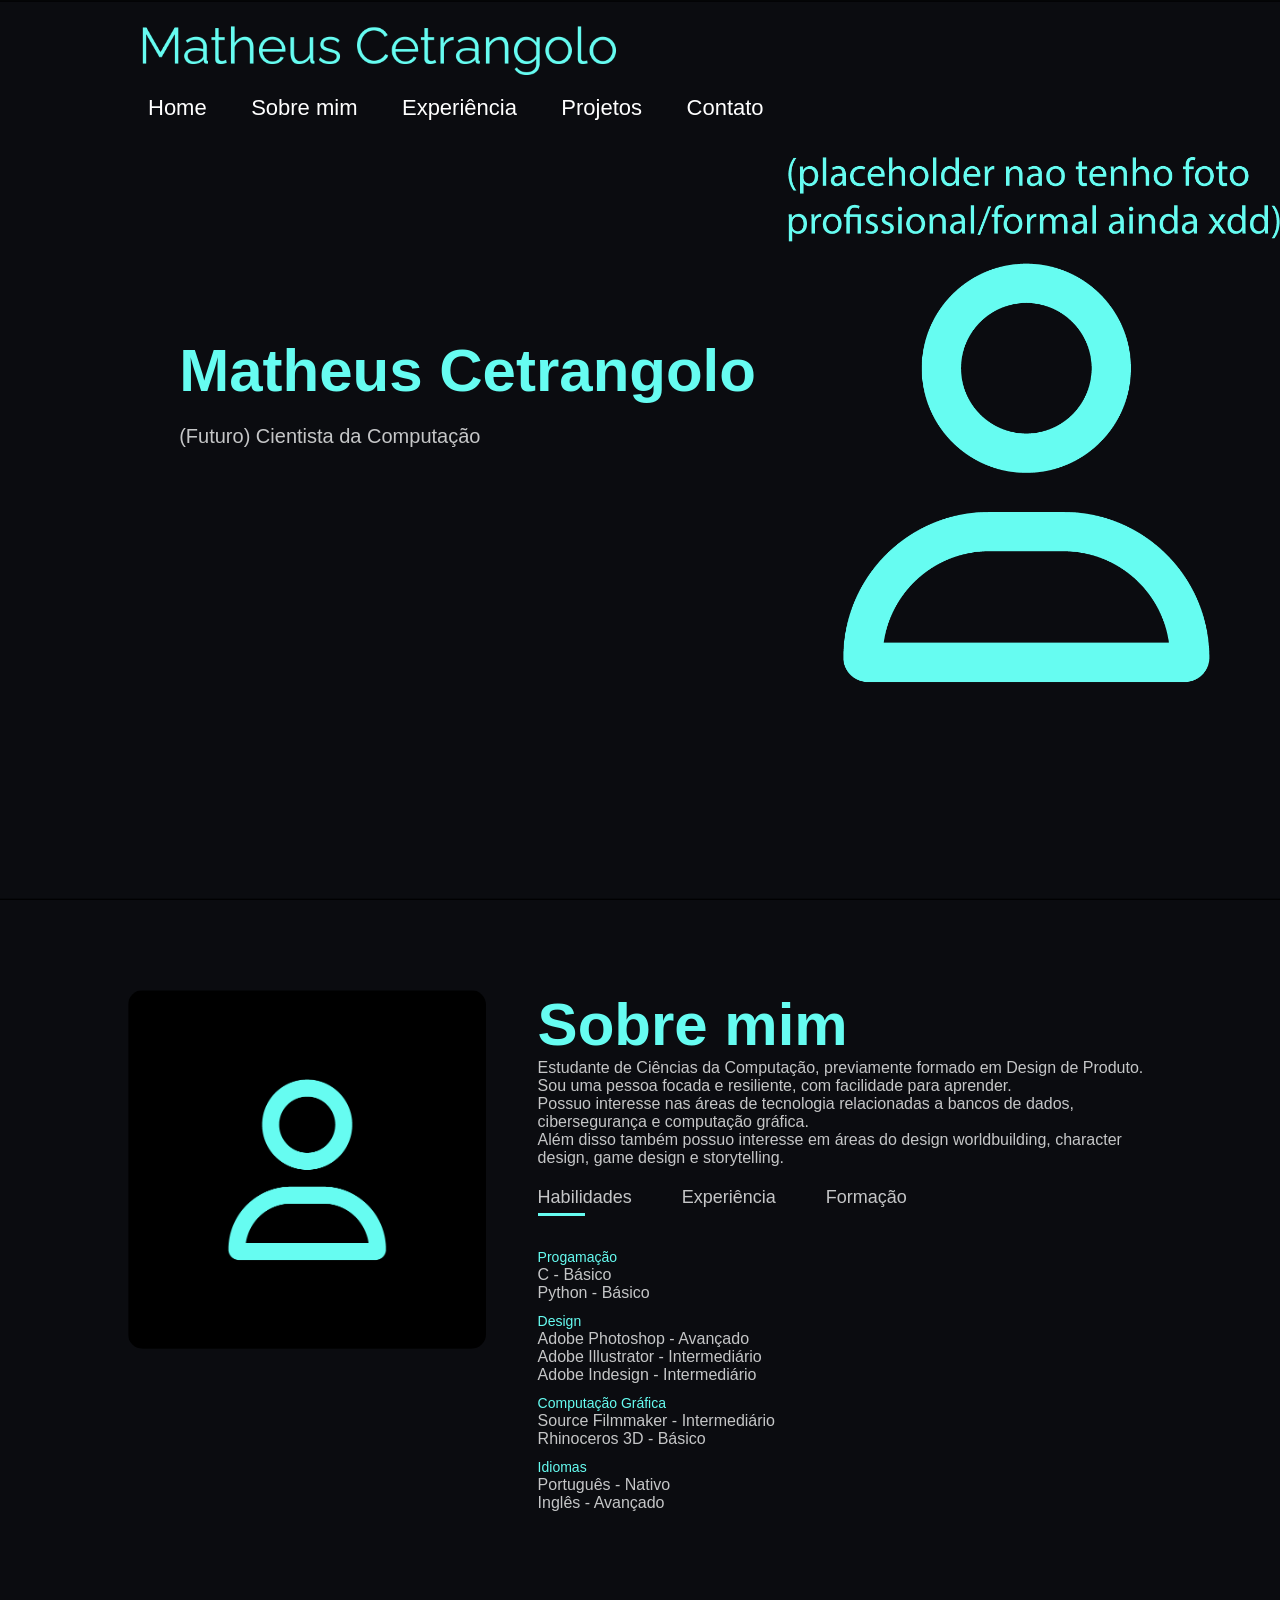
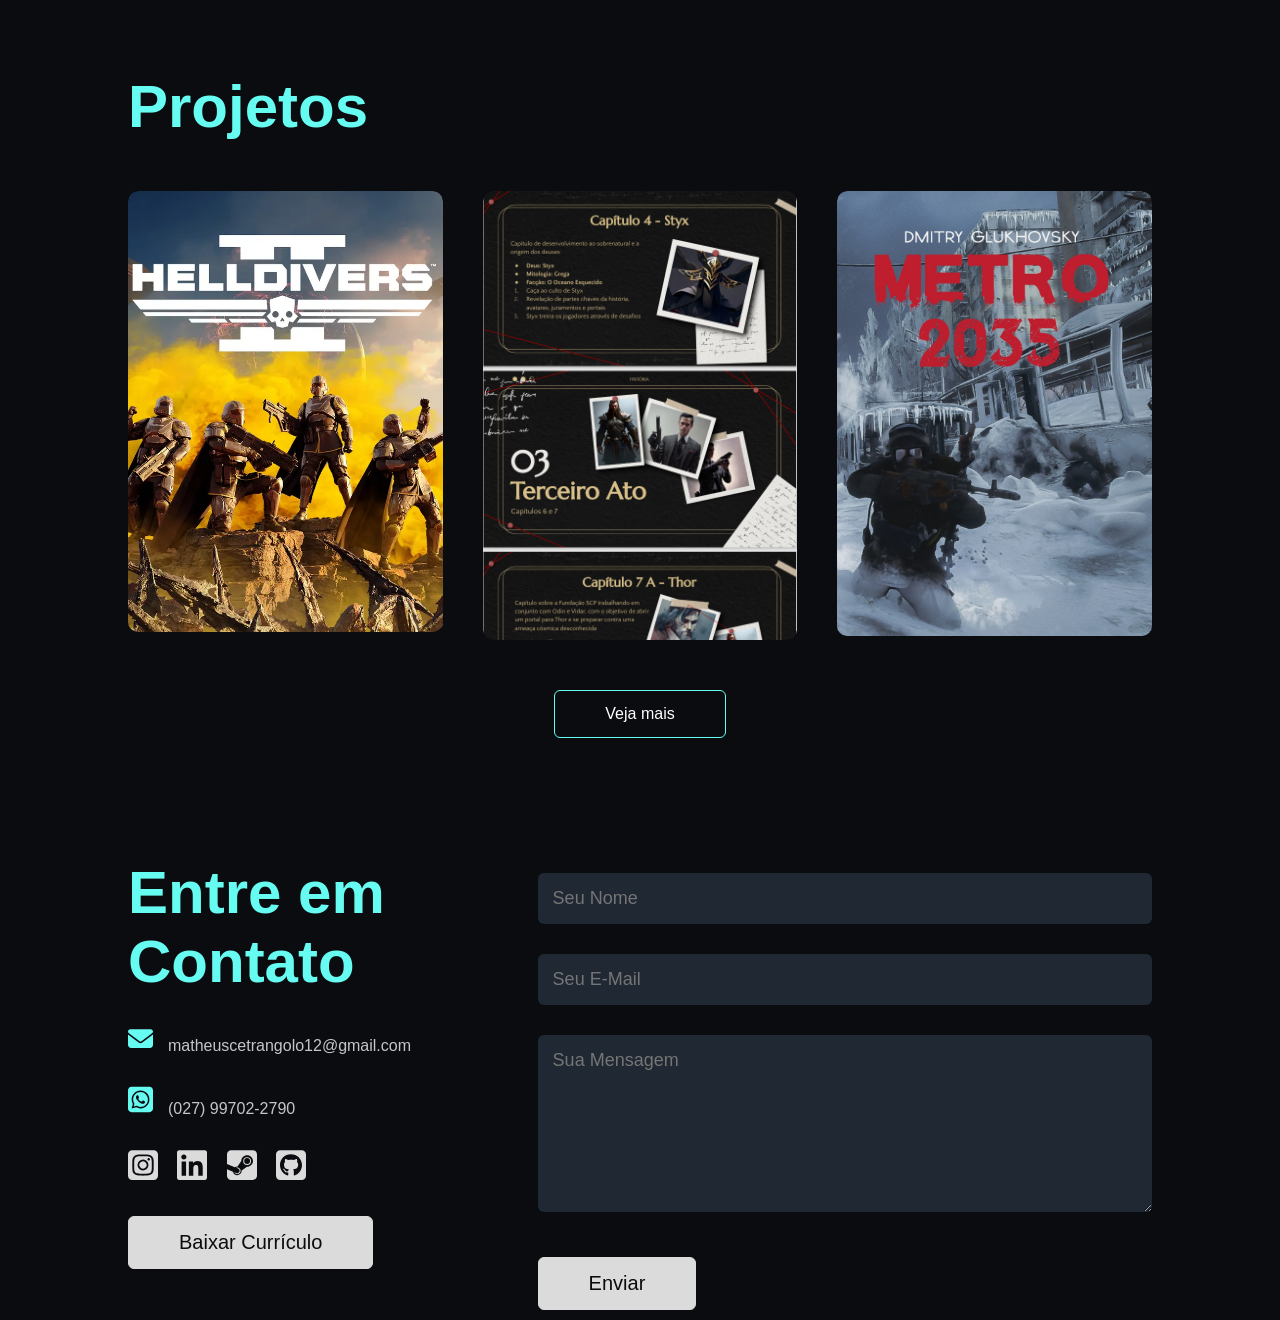
==== index.html @ 6b194168 "Squashed 'Web-Software/curriculum-vitae-project/' content from commit e3d227e git-subtree-dir: Web-S" ====
<html>

<head>
    <title>Portfolio Matheus Cetrangolo</title>
    <link rel="stylesheet" href="style.css">
</head>

<body>
    <header id="header">
        <div class="container">
            <nav>
                <img src="imagens/logo.png" alt="logoph" class="HomeLogo">
                <ul>
                    <li><a href="#header">Home</a></li>
                    <li><a href="#sobre">Sobre mim</a></li>
                    <li><a href="#sobre">Experiência</a></li>
                    <li><a href="#portfolio">Projetos</a></li>
                    <li><a href="#contato">Contato</a></li>
                </ul>
            </nav>
            <div class="Titulo">
                <h1>Matheus Cetrangolo</h1>
                <p>(Futuro) Cientista da Computação</p>
            </div>
        </div>

    </header>

    <div id="sobre">
        <div class="container">
            <div class="row">
                <div class="sobre-col1">
                    <img src="imagens/profilepic.PNG" alt="foto-de-perfil">
                </div>
                <div class=" sobre-col2">
                    <h1 class="subtitulo">Sobre mim</h1>
                    <p>Estudante de Ciências da Computação, previamente formado em Design de Produto. <br> Sou uma pessoa
                        focada e resiliente, com facilidade para aprender. <br> Possuo interesse nas áreas de tecnologia
                        relacionadas a bancos de dados, cibersegurança e computação gráfica. <br> Além disso também possuo
                        interesse em áreas do design worldbuilding, character design, game design e storytelling.
                    </p>

                    <div class="tab-titulos">
                        <p class="tab-links active-link" onclick="opentab('habilidades')">Habilidades</p>
                        <p class="tab-links" onclick="opentab('experiencia')">Experiência</p>
                        <p class="tab-links" onclick="opentab('formacao')">Formação</p>
                    </div>
                    <div class="tab-contents active-tab" id="habilidades">
                        <ul>
                            <li><span>Progamação</span><br>C - Básico <br> Python - Básico</li>
                            <li><span>Design</span><br>Adobe Photoshop - Avançado<br> Adobe Illustrator - Intermediário
                                <br> Adobe Indesign - Intermediário
                            </li>
                            <li><span>Computação Gráfica</span> <br>Source Filmmaker - Intermediário <br> Rhinoceros 3D
                                - Básico</li>
                            <li><span>Idiomas</span> <br>Português - Nativo <br> Inglês - Avançado </li>
                        </ul>
                    </div>
                    <div class="tab-contents" id="experiencia">
                        <ul>
                            <li><span>2024 - Atualmente</span><br>Estudante Ciências da Computação</li>
                            <li><span>2019 - 2023</span><br>Estudante Design de Produto</li>
                        </ul>
                    </div>
                    <div class="tab-contents" id="formacao">
                        <ul>
                            <li><span>2024</span><br>UVV - Ciências da Computação - Cursando</li>
                            <li><span>2023</span><br>UVV - Design de Produto - Bacharelado</li>
                            <li><span>2019</span><br>CEIC - Ensino Médio</li>
                        </ul>
                    </div>
                </div>
            </div>
        </div>
    </div>

    <div class="portfolio" id="portfolio">
        <div class="container">
            <h1 class="subtitulo">Projetos</h1>
            <div class="projetos-lista">
                <div class="projetos">
                    <img src="imagens/helldivers stratagem trainer projeto.PNG" alt="scratch_projeto">
                    <div class="layer">
                        <h3>Jogo no Scratch</h3>
                        <p>Jogo de ritmo feito no Scratch, simulando uma mecânica do jogo Helldivers 2</p>
                        <a href="https://scratch.mit.edu/projects/985068198" target="_blank"> <img
                                src="imagens/paper-plane-regular.svg" height="20px" alt="linkprosprojetos"></a>
                    </div>
                </div>
                <div class="projetos">
                    <img src="imagens/projeto scp thaumiel.PNG" alt="tcc_design">
                    <div class="layer">
                        <h3>Projeto SCP: Thaumiel</h3>
                        <p>Trabalho de Conclusão de Curso de Design de Produto, um jogo
                            baseado no universo SCP, onde os protagonistas são SCPs da classe Thaumiel </p>
                        <a href="#"><img src="imagens/paper-plane-regular.svg" height="20px" alt="linkprosprojetos"></a>
                    </div>
                </div>
                <div class="projetos">
                    <img src="imagens/metro 2035 livro.PNG" alt="metro_2035">
                    <div class="layer">
                        <h3>Capa de Livro</h3>
                        <p>Uma projeto de design onde eu desenvolvi uma capa alternativa para o Livro Metro 2035</p>
                        <a href="#"><img src="imagens/paper-plane-regular.svg" height="20px" alt="linkprosprojetos"></a>
                    </div>
                </div>
            </div>
            <a href="#" class="button3">Veja mais</a>
        </div>
    </div>


    <script>

        var tablinks = document.getElementsByClassName("tab-links");
        var tabcontents = document.getElementsByClassName("tab-contents");

        function opentab(tabname) {
            for (tablink of tablinks) {
                tablink.classList.remove("active-link");
            }
            for (tabcontent of tabcontents) {
                tabcontent.classList.remove("active-tab");
            }
            event.currentTarget.classList.add("active-link");
            document.getElementById(tabname).classList.add("active-tab");

        }
    </script>

    <footer>
        <div class="contato" id="contato">
            <div class="container">
                <div class="row">
                    <div class="contato-col1">
                        <h1 class="subtitulo">Entre em Contato</h1>
                        <p><img src="imagens/envelope-solid.svg" alt="gmail_icon">matheuscetrangolo12@gmail.com</p>
                        <p><img src="imagens/square-whatsapp.svg" alt="celular_icon">(027) 99702-2790</p>
                        <div class="social-icons">
                            <a href="https://www.instagram.com/kvyotho/"> <img src="imagens/square-instagram.svg"
                                    alt="instagram_icon"></a>
                            <a href="https://www.linkedin.com/"> <img src="imagens/linkedin.svg"
                                    alt="linkedin_icon"></a>
                            <a href="https://steamcommunity.com/id/wisdomisacircle/" target="_blank"> <img
                                    src="imagens/square-steam.svg" alt="steam_icon"></a>
                            <a href="https://github.com/Kvyotho"> <img src="imagens/square-github.svg"
                                    alt="github_icon"></a>
                        </div>
                        <a href="" class="button button2">Baixar Currículo</a>
                    </div>
                    <div class="contato-col2">
                        <form>
                            <input type="text" name="Name" placeholder="Seu Nome" required>
                            <input type="text" name="email" placeholder="Seu E-Mail" required>
                            <textarea name="Message" rows="7" placeholder="Sua Mensagem"></textarea>
                            <button type="submit" class="button button2">Enviar</button>
                        </form>

                    </div>
                </div>
            </div>
        </div>
    </footer>

</body>

</html>
---- style.css ----
* {
    margin: 0;
    padding: 0;
    font-family: 'Franklin Gothic Medium', 'Arial Narrow', Arial, sans-serif;
    color: #c5c6c7;
    box-sizing: border-box;
}
html{
    scroll-behavior: smooth;
}

body {
    margin: 0px;
    background: #0B0C10;
    color: #c5c6c7;
}

.container {
    padding: 10px 10%;
}

header {
    width: 100%;
    height: 100vh;
    background-image: url(imagens/background.png);
    background-size: cover;
    background-position: center;
    background-attachment: fixed;
    
}

nav {
    display: flex;
    align-items: center;
    justify-content: space-between;
    flex-wrap: wrap;
    background-color: #0B0C10;
}

.homelogo {
    width: 500px;
    padding: 10px;
}

nav ul li {
    display: inline-block;
    list-style: none;
    margin: 10px 20px;
}

nav ul li a {
    color: white;
    text-decoration: none;
    font-size: 22px;
    font-family: 'Franklin Gothic Medium', 'Arial Narrow', Arial, sans-serif;
    position: relative;
}

nav ul li a::after {
    content: "";
    width: 0%;
    height: 3px;
    background-color: #66FCF1;
    position: absolute;
    left: 0;
    bottom: -6px;
    transition: 0.4s;
}

nav ul li a:hover::after {
    width: 100%;
}

.Titulo h1 {
    color: #66FCF1;
    font-size: 60px;
    margin-top: 20%;
    margin-left: 5%;
}

.titulo P {
    color: #c5c6c7;
    font-size: 20px;
    margin-top: 20px;
    margin-left: 5%;
}

/* ---Sobre mim--- */
#Sobre {
    padding: 80px 0;
    color: #c5c6c7;

}

.row {
    display: flex;
    justify-content: space-between;
    flex-wrap: wrap;
}

.sobre-col1 {
    flex-basis: 35%;
}

.sobre-col1 img {
    width: 100%;
    border-radius: 15px;

}

.sobre-col2 {
    flex-basis: 60%;
}

.subtitulo {
    font-size: 60px;
    font-weight: 600;
    color: #66FCF1;
}

.tab-titulos {
    display: flex;
    margin: 20px 0 40px;

}

.tab-links {
    margin-right: 50px;
    font-size: 18px;
    font-weight: 500;
    cursor: pointer;
    position: relative;
}

.tab-links::after {
    content: "";
    width: 0;
    height: 3px;
    background: #66FCF1;
    position: absolute;
    left: 0;
    bottom: -8px;
    transition: 0.5s;
}

.tab-links.active-link::after {
    width: 50%;
}

.tab-contents ul li {
    list-style: none;
    margin: 10px 0;
}

.tab-contents ul li span {
    color: #66FCF1;
    font-size: 14px;
}

.tab-contents {
    display: none;
}

.tab-contents.active-tab {
    display: block;
}

/* ---Projetos--- */

#portfolio{
    padding: 50px 0;
}

.projetos-lista{
    display: grid;
    grid-template-columns: repeat(auto-fit, minmax(250px, 1fr));
    column-gap: 40px;
    margin-top: 50px;
}

.projetos{
    border-radius: 10px;
    position: relative;
    overflow: hidden;
}

.projetos img{
    width: 100%;
    border-radius: 10px;
    display: block;
    transition: transform 0.5s;
}

.layer{
    width: 100%;
    height: 0;
    background: linear-gradient(rgba(0,0,0,0.6), #66FCF1);
    border-radius: 10px;
    position: absolute;
    left: 0;
    bottom: 0;
    overflow: hidden;
    display: flex;
    align-items: center;
    justify-content: center;
    flex-direction: column;
    padding: 0 40px;
    text-align: center;
    font-size: 14px;
    transition: height 0.5s;
}

.layer h3{
    font-weight: 500;
    margin-bottom: 20px;
}

.layer a{
    margin-top: 20px;
    text-decoration: none;
    line-height: 60px;
    width: 60px;
    height: 60px;
    border-radius: 50px;
    text-align: center;
}

.projetos:hover img{
    transform: scale(1.1);
}

.projetos:hover .layer{
    height: 100%;
}

.button3{
    display: block;
    margin: 50px auto;
    width: fit-content;
    border: 1px solid #66FCF1;
    padding: 14px 50px;
    border-radius: 6px;
    text-decoration: none;
    color: white;
    transition: background-color 1s;
}

.button3:hover{
    background-color: #66FCF1;
    color: #0B0C10;
}


/* ---Entre em Contato--- */
.contato-col1 {
    flex-basis: 35%;
}

.contato-col1 img {
    max-width: 50px;
}

.contato-col2 {
    flex-basis: 60%;
}

.contato-col1 p {
    margin-top: 30px;

}

.contato-col1 p img {
    margin-right: 15px;
    max-width: 25px;
}

.social-icons {
    margin-top: 30px;
}

.social-icons img {
    text-decoration: none;
    max-width: 30px;
    margin-right: 15px;
    filter: grayscale(100%);
    display: inline-block;
    transition: transform 0.5s;
}

.social-icons img:hover {
    filter: grayscale(0%);
    transform: translateY(-5px);
}

.button {
    display: block;
    margin-top: 30px;
    width: fit-content;
    border: 1px solid #66FCF1;
    padding: 14px 50px;
    border-radius: 6px;
    text-decoration: none;
    color: #0B0C10;
    font-size: 20px;
    filter: grayscale(100%);
    transition: filter 0.5s;
}

.button:hover {
    filter: grayscale(0%);
}

.button.button2 {
    display: inline-block;
    background-color: #66FCF1;
}

form input,
form textarea {
    width: 100%;
    border: 0;
    outline: none;
    background-color: #1f2833;
    padding: 15px;
    margin: 15px 0;
    color: #c5c6c7;
    font-size: 18px;
    border-radius: 6px;

}

form button2 {
    padding: 14px 60px;
    font-size: 18px;
    margin-top: 20px;
    cursor: pointer;
}
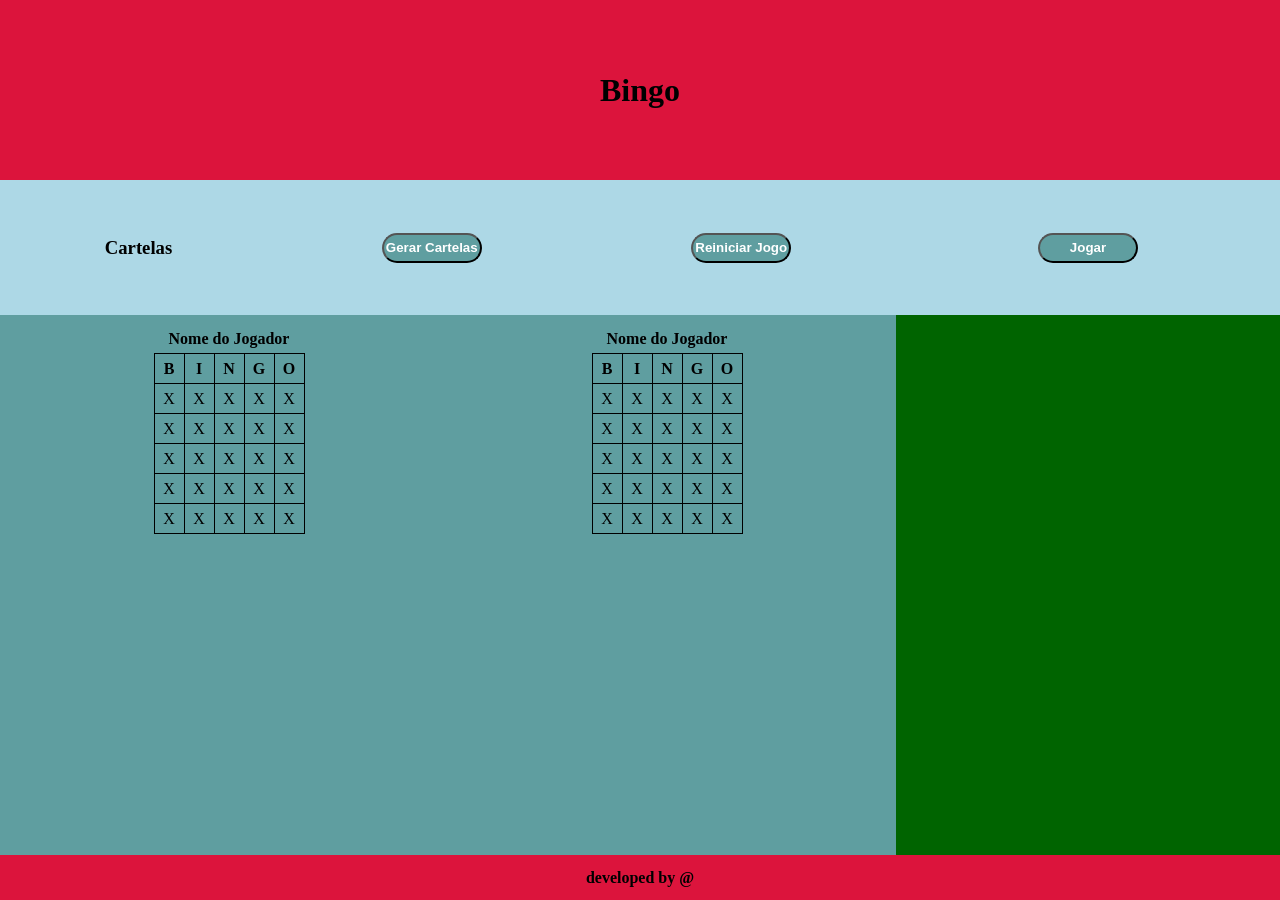
==== commit ae0752e1: "Squashed 'Web-Software/bingo/' content from commit a45e438 git-subtree-dir: Web-Software/bingo git-s" ====
--- a/index.html
+++ b/index.html
@@ -1,167 +1,146 @@
-<html>
+<!DOCTYPE html>
+<html lang="en">
 
 <head>
-    <title>Portfolio Matheus Cetrangolo</title>
-    <link rel="stylesheet" href="style.css">
+    <meta charset="UTF-8">
+    <meta http-equiv="X-UA-Compatible" content="IE=edge">
+    <meta name="viewport" content="width=device-width, initial-scale=1.0">
+    <link rel="stylesheet" href="index.css">
+    <title>Bingo</title>
 </head>
 
 <body>
-    <header id="header">
-        <div class="container">
-            <nav>
-                <img src="imagens/logo.png" alt="logoph" class="HomeLogo">
-                <ul>
-                    <li><a href="#header">Home</a></li>
-                    <li><a href="#sobre">Sobre mim</a></li>
-                    <li><a href="#sobre">Experiência</a></li>
-                    <li><a href="#portfolio">Projetos</a></li>
-                    <li><a href="#contato">Contato</a></li>
-                </ul>
-            </nav>
-            <div class="Titulo">
-                <h1>Matheus Cetrangolo</h1>
-                <p>(Futuro) Cientista da Computação</p>
-            </div>
-        </div>
-
+    <header>
+        <h1>Bingo</h1>
     </header>
 
-    <div id="sobre">
-        <div class="container">
-            <div class="row">
-                <div class="sobre-col1">
-                    <img src="imagens/profilepic.PNG" alt="foto-de-perfil">
+    <main>
+
+
+        <section id="area_cartelas">
+            <div id="header_cartelas">
+                <h3>Cartelas</h3>
+                <button onclick="desenharCartela()">Gerar Cartelas</button>
+                <button>Reiniciar Jogo</button>
+            </div>
+
+            <div id="body_cartelas">
+                <div class="cartela">
+                    <h4>Nome do Jogador</h4>
+                    <table>
+                        <thead>
+                            <th>B</th>
+                            <th>I</th>
+                            <th>N</th>
+                            <th>G</th>
+                            <th>O</th>
+                        </thead>
+                        <tbody>
+                            <tr>
+                                <td>X</td>
+                                <td>X</td>
+                                <td>X</td>
+                                <td>X</td>
+                                <td>X</td>
+                            </tr>
+                            <tr>
+                                <td>X</td>
+                                <td>X</td>
+                                <td>X</td>
+                                <td>X</td>
+                                <td>X</td>
+                            </tr>
+                            <tr>
+                                <td>X</td>
+                                <td>X</td>
+                                <td>X</td>
+                                <td>X</td>
+                                <td>X</td>
+                            </tr>
+                            <tr>
+                                <td>X</td>
+                                <td>X</td>
+                                <td>X</td>
+                                <td>X</td>
+                                <td>X</td>
+                            </tr>
+                            <tr>
+                                <td>X</td>
+                                <td>X</td>
+                                <td>X</td>
+                                <td>X</td>
+                                <td>X</td>
+                            </tr>
+                        </tbody>
+                    </table>
                 </div>
-                <div class=" sobre-col2">
-                    <h1 class="subtitulo">Sobre mim</h1>
-                    <p>Estudante de Ciências da Computação, previamente formado em Design de Produto. <br> Sou uma pessoa
-                        focada e resiliente, com facilidade para aprender. <br> Possuo interesse nas áreas de tecnologia
-                        relacionadas a bancos de dados, cibersegurança e computação gráfica. <br> Além disso também possuo
-                        interesse em áreas do design worldbuilding, character design, game design e storytelling.
-                    </p>
-
-                    <div class="tab-titulos">
-                        <p class="tab-links active-link" onclick="opentab('habilidades')">Habilidades</p>
-                        <p class="tab-links" onclick="opentab('experiencia')">Experiência</p>
-                        <p class="tab-links" onclick="opentab('formacao')">Formação</p>
-                    </div>
-                    <div class="tab-contents active-tab" id="habilidades">
-                        <ul>
-                            <li><span>Progamação</span><br>C - Básico <br> Python - Básico</li>
-                            <li><span>Design</span><br>Adobe Photoshop - Avançado<br> Adobe Illustrator - Intermediário
-                                <br> Adobe Indesign - Intermediário
-                            </li>
-                            <li><span>Computação Gráfica</span> <br>Source Filmmaker - Intermediário <br> Rhinoceros 3D
-                                - Básico</li>
-                            <li><span>Idiomas</span> <br>Português - Nativo <br> Inglês - Avançado </li>
-                        </ul>
-                    </div>
-                    <div class="tab-contents" id="experiencia">
-                        <ul>
-                            <li><span>2024 - Atualmente</span><br>Estudante Ciências da Computação</li>
-                            <li><span>2019 - 2023</span><br>Estudante Design de Produto</li>
-                        </ul>
-                    </div>
-                    <div class="tab-contents" id="formacao">
-                        <ul>
-                            <li><span>2024</span><br>UVV - Ciências da Computação - Cursando</li>
-                            <li><span>2023</span><br>UVV - Design de Produto - Bacharelado</li>
-                            <li><span>2019</span><br>CEIC - Ensino Médio</li>
-                        </ul>
-                    </div>
+                <div class="cartela">
+                    <h4>Nome do Jogador</h4>
+                    <table>
+                        <thead>
+                            <th>B</th>
+                            <th>I</th>
+                            <th>N</th>
+                            <th>G</th>
+                            <th>O</th>
+                        </thead>
+                        <tbody>
+                            <tr>
+                                <td>X</td>
+                                <td>X</td>
+                                <td>X</td>
+                                <td>X</td>
+                                <td>X</td>
+                            </tr>
+                            <tr>
+                                <td>X</td>
+                                <td>X</td>
+                                <td>X</td>
+                                <td>X</td>
+                                <td>X</td>
+                            </tr>
+                            <tr>
+                                <td>X</td>
+                                <td>X</td>
+                                <td>X</td>
+                                <td>X</td>
+                                <td>X</td>
+                            </tr>
+                            <tr>
+                                <td>X</td>
+                                <td>X</td>
+                                <td>X</td>
+                                <td>X</td>
+                                <td>X</td>
+                            </tr>
+                            <tr>
+                                <td>X</td>
+                                <td>X</td>
+                                <td>X</td>
+                                <td>X</td>
+                                <td>X</td>
+                            </tr>
+                        </tbody>
+                    </table>
                 </div>
             </div>
-        </div>
-    </div>
+        </section>
 
-    <div class="portfolio" id="portfolio">
-        <div class="container">
-            <h1 class="subtitulo">Projetos</h1>
-            <div class="projetos-lista">
-                <div class="projetos">
-                    <img src="imagens/helldivers stratagem trainer projeto.PNG" alt="scratch_projeto">
-                    <div class="layer">
-                        <h3>Jogo no Scratch</h3>
-                        <p>Jogo de ritmo feito no Scratch, simulando uma mecânica do jogo Helldivers 2</p>
-                        <a href="https://scratch.mit.edu/projects/985068198" target="_blank"> <img
-                                src="imagens/paper-plane-regular.svg" height="20px" alt="linkprosprojetos"></a>
-                    </div>
-                </div>
-                <div class="projetos">
-                    <img src="imagens/projeto scp thaumiel.PNG" alt="tcc_design">
-                    <div class="layer">
-                        <h3>Projeto SCP: Thaumiel</h3>
-                        <p>Trabalho de Conclusão de Curso de Design de Produto, um jogo
-                            baseado no universo SCP, onde os protagonistas são SCPs da classe Thaumiel </p>
-                        <a href="#"><img src="imagens/paper-plane-regular.svg" height="20px" alt="linkprosprojetos"></a>
-                    </div>
-                </div>
-                <div class="projetos">
-                    <img src="imagens/metro 2035 livro.PNG" alt="metro_2035">
-                    <div class="layer">
-                        <h3>Capa de Livro</h3>
-                        <p>Uma projeto de design onde eu desenvolvi uma capa alternativa para o Livro Metro 2035</p>
-                        <a href="#"><img src="imagens/paper-plane-regular.svg" height="20px" alt="linkprosprojetos"></a>
-                    </div>
-                </div>
+        <section id="area_numeros">
+            <div id="header_numeros">
+                <button>Jogar</button>
             </div>
-            <a href="#" class="button3">Veja mais</a>
-        </div>
-    </div>
+            <div id="body_numeros">
+
+            </div>
 
 
-    <script>
-
-        var tablinks = document.getElementsByClassName("tab-links");
-        var tabcontents = document.getElementsByClassName("tab-contents");
-
-        function opentab(tabname) {
-            for (tablink of tablinks) {
-                tablink.classList.remove("active-link");
-            }
-            for (tabcontent of tabcontents) {
-                tabcontent.classList.remove("active-tab");
-            }
-            event.currentTarget.classList.add("active-link");
-            document.getElementById(tabname).classList.add("active-tab");
-
-        }
-    </script>
-
+        </section>
+    </main>
     <footer>
-        <div class="contato" id="contato">
-            <div class="container">
-                <div class="row">
-                    <div class="contato-col1">
-                        <h1 class="subtitulo">Entre em Contato</h1>
-                        <p><img src="imagens/envelope-solid.svg" alt="gmail_icon">matheuscetrangolo12@gmail.com</p>
-                        <p><img src="imagens/square-whatsapp.svg" alt="celular_icon">(027) 99702-2790</p>
-                        <div class="social-icons">
-                            <a href="https://www.instagram.com/kvyotho/"> <img src="imagens/square-instagram.svg"
-                                    alt="instagram_icon"></a>
-                            <a href="https://www.linkedin.com/"> <img src="imagens/linkedin.svg"
-                                    alt="linkedin_icon"></a>
-                            <a href="https://steamcommunity.com/id/wisdomisacircle/" target="_blank"> <img
-                                    src="imagens/square-steam.svg" alt="steam_icon"></a>
-                            <a href="https://github.com/Kvyotho"> <img src="imagens/square-github.svg"
-                                    alt="github_icon"></a>
-                        </div>
-                        <a href="" class="button button2">Baixar Currículo</a>
-                    </div>
-                    <div class="contato-col2">
-                        <form>
-                            <input type="text" name="Name" placeholder="Seu Nome" required>
-                            <input type="text" name="email" placeholder="Seu E-Mail" required>
-                            <textarea name="Message" rows="7" placeholder="Sua Mensagem"></textarea>
-                            <button type="submit" class="button button2">Enviar</button>
-                        </form>
-
-                    </div>
-                </div>
-            </div>
-        </div>
+        <h4>developed by @</h4>
     </footer>
-
+    <script src="index.js"></script>
 </body>
 
 </html>
--- a/index.css
+++ b/index.css
@@ -0,0 +1,95 @@
+* {
+    padding: 0;
+    margin: 0;
+    box-sizing: border-box;
+}
+
+header {
+    height: 20vh;
+    width: 100%;
+    background-color: crimson;
+    display: flex;
+    align-items: center;
+    justify-content: center;
+}
+
+main {
+    display: flex;
+    flex-direction: row;
+    width: 100%;
+}
+
+section#area_cartelas {
+    width: 70%;
+    height: 75vh;
+    background-color: cadetblue;
+
+}
+
+div#header_cartelas,
+div#header_numeros {
+    width: 100%;
+    height: 20%;
+    background-color: lightblue;
+    display: flex;
+    align-items: center;
+    justify-content: space-around;
+
+}
+
+div#body_cartelas {
+    padding: 10px;
+    display: flex;
+    flex-wrap: wrap;
+    align-items: center;
+    justify-content: space-around;
+}
+
+div.cartela {
+    display: flex;
+    flex-direction: column;
+    align-items: center;
+    justify-content: center;
+    margin: 5px;
+}
+div.cartela h4{
+    margin-bottom: 5px;
+}
+
+table, th, td {
+    border: 1px solid black;
+    border-collapse: collapse;
+}
+th, td{
+    width: 30px;
+    height: 30px;
+    text-align: center;
+}
+
+button {
+    width: 100px;
+    height: 30px;
+    background-color: cadetblue;
+    color: white;
+    font-weight: bold;
+    border-radius: 20px;
+
+}
+
+section#area_numeros {
+    width: 30%;
+    height: 75vh;
+    background-color: darkgreen;
+
+}
+
+footer {
+    position: fixed;
+    bottom: 0px;
+    height: 5vh;
+    background-color: crimson;
+    width: 100%;
+    display: flex;
+    align-items: center;
+    justify-content: center;
+}
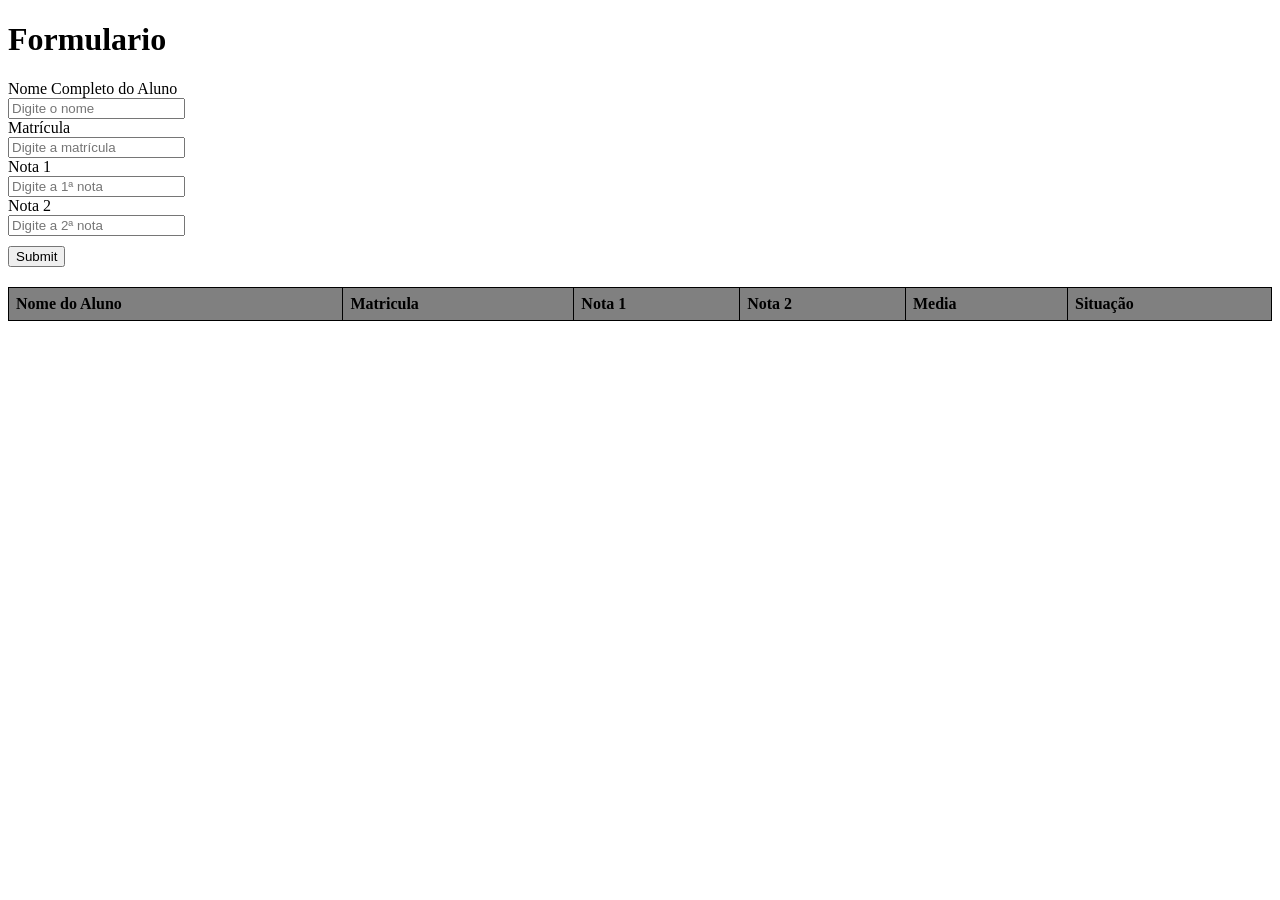
==== commit bf997834: "Squashed 'Web-Software/exam1/' content from commit 94c914f git-subtree-dir: Web-Software/exam1 git-s" ====
--- a/index.html
+++ b/index.html
@@ -3,143 +3,41 @@
 
 <head>
     <meta charset="UTF-8">
-    <meta http-equiv="X-UA-Compatible" content="IE=edge">
     <meta name="viewport" content="width=device-width, initial-scale=1.0">
+    <title> Prova HTML CSS JS 05/06/2024</title>
     <link rel="stylesheet" href="index.css">
-    <title>Bingo</title>
+    <h1> Formulario </h1>
 </head>
 
+
 <body>
-    <header>
-        <h1>Bingo</h1>
-    </header>
 
-    <main>
+    <form id="Formulario">
+        <label for="nome">Nome Completo do Aluno</label> <br>
+        <input type="text" name="Nome Completo do Aluno" id="nome" placeholder="Digite o nome"> <br>
+        <label for="nome">Matrícula</label> <br>
+        <input type="text" name="Matricula" id="matricula" placeholder="Digite a matrícula"> <br>
+        <label for="nome">Nota 1</label> <br>
+        <input type="number" name="Nota 1" id="nota1" placeholder="Digite a 1ª nota"> <br>
+        <label for="nome">Nota 2</label> <br>
+        <input type="number" name="Nota 2" id="nota2" placeholder="Digite a 2ª nota"> <br>
+        <input type="submit">
+    </form>
 
 
-        <section id="area_cartelas">
-            <div id="header_cartelas">
-                <h3>Cartelas</h3>
-                <button onclick="desenharCartela()">Gerar Cartelas</button>
-                <button>Reiniciar Jogo</button>
-            </div>
+    <table id="Tabela">
+        <tr>
+            <th>Nome do Aluno</th>
+            <th>Matricula</th>
+            <th>Nota 1</th>
+            <th>Nota 2</th>
+            <th>Media</th>
+            <th>Situação</th>
+        </tr>
+        <tr>
 
-            <div id="body_cartelas">
-                <div class="cartela">
-                    <h4>Nome do Jogador</h4>
-                    <table>
-                        <thead>
-                            <th>B</th>
-                            <th>I</th>
-                            <th>N</th>
-                            <th>G</th>
-                            <th>O</th>
-                        </thead>
-                        <tbody>
-                            <tr>
-                                <td>X</td>
-                                <td>X</td>
-                                <td>X</td>
-                                <td>X</td>
-                                <td>X</td>
-                            </tr>
-                            <tr>
-                                <td>X</td>
-                                <td>X</td>
-                                <td>X</td>
-                                <td>X</td>
-                                <td>X</td>
-                            </tr>
-                            <tr>
-                                <td>X</td>
-                                <td>X</td>
-                                <td>X</td>
-                                <td>X</td>
-                                <td>X</td>
-                            </tr>
-                            <tr>
-                                <td>X</td>
-                                <td>X</td>
-                                <td>X</td>
-                                <td>X</td>
-                                <td>X</td>
-                            </tr>
-                            <tr>
-                                <td>X</td>
-                                <td>X</td>
-                                <td>X</td>
-                                <td>X</td>
-                                <td>X</td>
-                            </tr>
-                        </tbody>
-                    </table>
-                </div>
-                <div class="cartela">
-                    <h4>Nome do Jogador</h4>
-                    <table>
-                        <thead>
-                            <th>B</th>
-                            <th>I</th>
-                            <th>N</th>
-                            <th>G</th>
-                            <th>O</th>
-                        </thead>
-                        <tbody>
-                            <tr>
-                                <td>X</td>
-                                <td>X</td>
-                                <td>X</td>
-                                <td>X</td>
-                                <td>X</td>
-                            </tr>
-                            <tr>
-                                <td>X</td>
-                                <td>X</td>
-                                <td>X</td>
-                                <td>X</td>
-                                <td>X</td>
-                            </tr>
-                            <tr>
-                                <td>X</td>
-                                <td>X</td>
-                                <td>X</td>
-                                <td>X</td>
-                                <td>X</td>
-                            </tr>
-                            <tr>
-                                <td>X</td>
-                                <td>X</td>
-                                <td>X</td>
-                                <td>X</td>
-                                <td>X</td>
-                            </tr>
-                            <tr>
-                                <td>X</td>
-                                <td>X</td>
-                                <td>X</td>
-                                <td>X</td>
-                                <td>X</td>
-                            </tr>
-                        </tbody>
-                    </table>
-                </div>
-            </div>
-        </section>
-
-        <section id="area_numeros">
-            <div id="header_numeros">
-                <button>Jogar</button>
-            </div>
-            <div id="body_numeros">
-
-            </div>
-
-
-        </section>
-    </main>
-    <footer>
-        <h4>developed by @</h4>
-    </footer>
+        </tr>
+    </table>
     <script src="index.js"></script>
 </body>
 
--- a/index.css
+++ b/index.css
@@ -1,95 +1,21 @@
-* {
-    padding: 0;
-    margin: 0;
-    box-sizing: border-box;
+
+input[type="submit"] {  
+    margin-top: 10px;
 }
 
-header {
-    height: 20vh;
+table{
+    border-collapse: collapse;
     width: 100%;
-    background-color: crimson;
-    display: flex;
-    align-items: center;
-    justify-content: center;
+    margin-top: 20px;
 }
 
-main {
-    display: flex;
-    flex-direction: row;
-    width: 100%;
+th, td{
+    border: 1px solid black;
+    text-align: left;
+    padding: 7px;
+    background-color: lightblue;
 }
 
-section#area_cartelas {
-    width: 70%;
-    height: 75vh;
-    background-color: cadetblue;
-
+th  {
+    background-color: gray;
 }
-
-div#header_cartelas,
-div#header_numeros {
-    width: 100%;
-    height: 20%;
-    background-color: lightblue;
-    display: flex;
-    align-items: center;
-    justify-content: space-around;
-
-}
-
-div#body_cartelas {
-    padding: 10px;
-    display: flex;
-    flex-wrap: wrap;
-    align-items: center;
-    justify-content: space-around;
-}
-
-div.cartela {
-    display: flex;
-    flex-direction: column;
-    align-items: center;
-    justify-content: center;
-    margin: 5px;
-}
-div.cartela h4{
-    margin-bottom: 5px;
-}
-
-table, th, td {
-    border: 1px solid black;
-    border-collapse: collapse;
-}
-th, td{
-    width: 30px;
-    height: 30px;
-    text-align: center;
-}
-
-button {
-    width: 100px;
-    height: 30px;
-    background-color: cadetblue;
-    color: white;
-    font-weight: bold;
-    border-radius: 20px;
-
-}
-
-section#area_numeros {
-    width: 30%;
-    height: 75vh;
-    background-color: darkgreen;
-
-}
-
-footer {
-    position: fixed;
-    bottom: 0px;
-    height: 5vh;
-    background-color: crimson;
-    width: 100%;
-    display: flex;
-    align-items: center;
-    justify-content: center;
-}
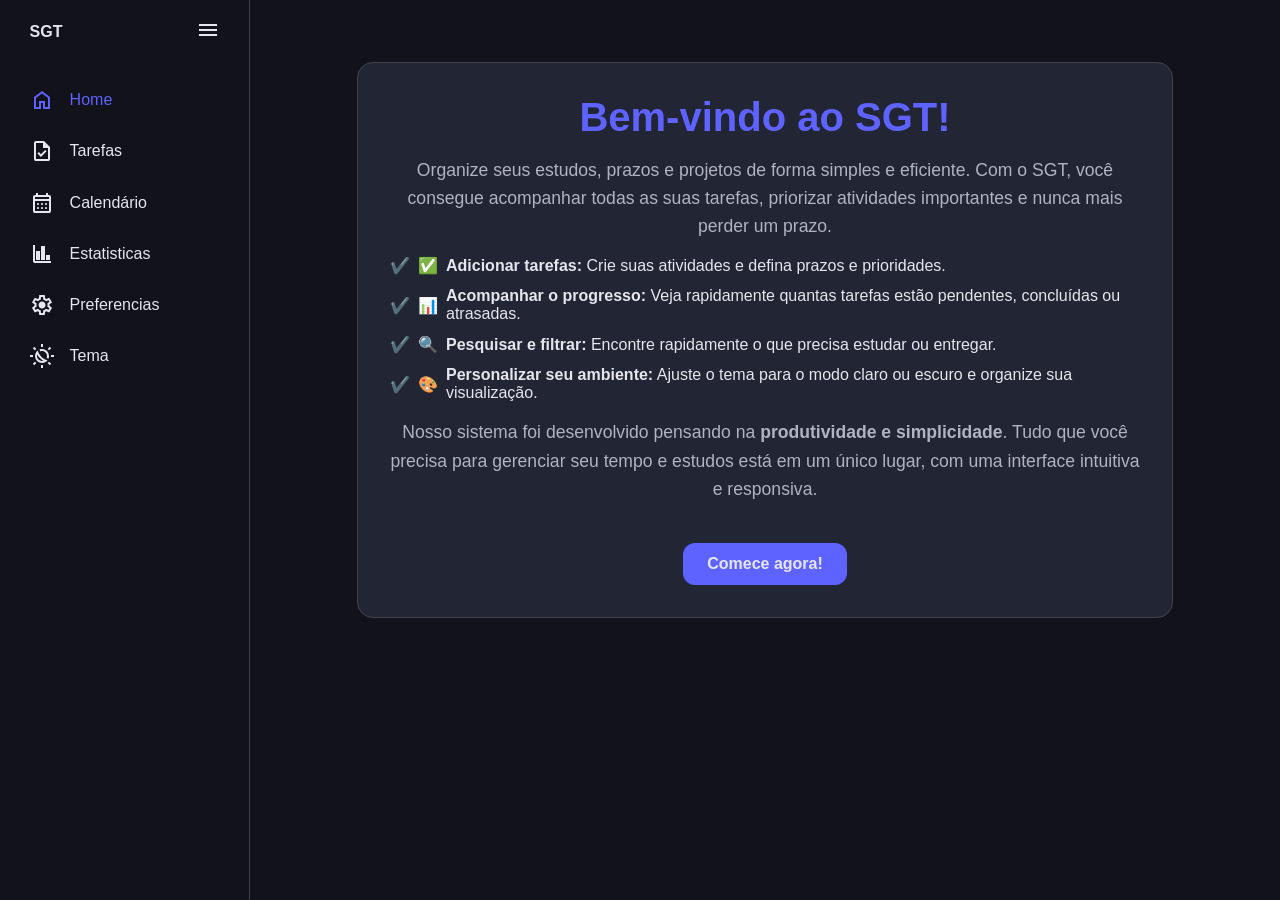
==== commit 4c1a74f7: "Squashed 'Eng-Software/project-exam1/' content from commit 97984d0 git-subtree-dir: Eng-Software/pro" ====
--- a/index.html
+++ b/index.html
@@ -4,41 +4,138 @@
 <head>
     <meta charset="UTF-8">
     <meta name="viewport" content="width=device-width, initial-scale=1.0">
-    <title> Prova HTML CSS JS 05/06/2024</title>
-    <link rel="stylesheet" href="index.css">
-    <h1> Formulario </h1>
+    <title>Home</title>
+    <link rel="stylesheet" href="css/style.css">
+    <link rel="stylesheet" href="css/home.css">
+    <script type="text/javascript" src="js/theme.js" defer></script>
+    <script type="text/javascript" src="js/app.js" defer></script>
 </head>
 
-
 <body>
-
-    <form id="Formulario">
-        <label for="nome">Nome Completo do Aluno</label> <br>
-        <input type="text" name="Nome Completo do Aluno" id="nome" placeholder="Digite o nome"> <br>
-        <label for="nome">Matrícula</label> <br>
-        <input type="text" name="Matricula" id="matricula" placeholder="Digite a matrícula"> <br>
-        <label for="nome">Nota 1</label> <br>
-        <input type="number" name="Nota 1" id="nota1" placeholder="Digite a 1ª nota"> <br>
-        <label for="nome">Nota 2</label> <br>
-        <input type="number" name="Nota 2" id="nota2" placeholder="Digite a 2ª nota"> <br>
-        <input type="submit">
-    </form>
+    <nav id="sidebar">
+        <ul>
+            <li>
+                <span class="logo">SGT</span>
+                <button onclick=toggleSidebar() id="toggle-btn">
+                    <svg xmlns="http://www.w3.org/2000/svg" height="24px" viewBox="0 -960 960 960" width="24px"
+                        fill="#e3e3e3">
+                        <path d="M120-240v-80h720v80H120Zm0-200v-80h720v80H120Zm0-200v-80h720v80H120Z" />
+                    </svg>
+                </button>
+            </li>
 
 
-    <table id="Tabela">
-        <tr>
-            <th>Nome do Aluno</th>
-            <th>Matricula</th>
-            <th>Nota 1</th>
-            <th>Nota 2</th>
-            <th>Media</th>
-            <th>Situação</th>
-        </tr>
-        <tr>
+            <li class="active">
+                <a href="index.html">
+                    <svg xmlns="http://www.w3.org/2000/svg" height="24px" viewBox="0 -960 960 960" width="24px"
+                        fill="#e3e3e3">
+                        <path
+                            d="M240-200h120v-240h240v240h120v-360L480-740 240-560v360Zm-80 80v-480l320-240 320 240v480H520v-240h-80v240H160Zm320-350Z" />
+                    </svg>
+                    <span>Home</span>
+                </a>
+            </li>
 
-        </tr>
-    </table>
-    <script src="index.js"></script>
+            <li>
+                <a href="tasks.html">
+                    <svg xmlns="http://www.w3.org/2000/svg" height="24px" viewBox="0 -960 960 960" width="24px"
+                        fill="#e3e3e3">
+                        <path
+                            d="m438-240 226-226-58-58-169 169-84-84-57 57 142 142ZM240-80q-33 0-56.5-23.5T160-160v-640q0-33 23.5-56.5T240-880h320l240 240v480q0 33-23.5 56.5T720-80H240Zm280-520v-200H240v640h480v-440H520ZM240-800v200-200 640-640Z" />
+                    </svg>
+                    <span>Tarefas</span>
+                </a>
+            </li>
+
+            <li>
+                <a href="calendar.html">
+                    <svg xmlns="http://www.w3.org/2000/svg" height="24px" viewBox="0 -960 960 960" width="24px"
+                        fill="#e3e3e3">
+                        <path
+                            d="M200-80q-33 0-56.5-23.5T120-160v-560q0-33 23.5-56.5T200-800h40v-80h80v80h320v-80h80v80h40q33 0 56.5 23.5T840-720v560q0 33-23.5 56.5T760-80H200Zm0-80h560v-400H200v400Zm0-480h560v-80H200v80Zm0 0v-80 80Zm280 240q-17 0-28.5-11.5T440-440q0-17 11.5-28.5T480-480q17 0 28.5 11.5T520-440q0 17-11.5 28.5T480-400Zm-160 0q-17 0-28.5-11.5T280-440q0-17 11.5-28.5T320-480q17 0 28.5 11.5T360-440q0 17-11.5 28.5T320-400Zm320 0q-17 0-28.5-11.5T600-440q0-17 11.5-28.5T640-480q17 0 28.5 11.5T680-440q0 17-11.5 28.5T640-400ZM480-240q-17 0-28.5-11.5T440-280q0-17 11.5-28.5T480-320q17 0 28.5 11.5T520-280q0 17-11.5 28.5T480-240Zm-160 0q-17 0-28.5-11.5T280-280q0-17 11.5-28.5T320-320q17 0 28.5 11.5T360-280q0 17-11.5 28.5T320-240Zm320 0q-17 0-28.5-11.5T600-280q0-17 11.5-28.5T640-320q17 0 28.5 11.5T680-280q0 17-11.5 28.5T640-240Z" />
+                    </svg>
+                    <span>Calendário</span>
+                </a>
+            </li>
+
+
+            <li>
+                <a href="stats.html">
+                    <svg xmlns="http://www.w3.org/2000/svg" height="24px" viewBox="0 -960 960 960" width="24px"
+                        fill="#e3e3e3">
+                        <path
+                            d="M200-120q-33 0-56.5-23.5T120-200v-640h80v640h640v80H200Zm40-120v-360h160v360H240Zm200 0v-560h160v560H440Zm200 0v-200h160v200H640Z" />
+                    </svg>
+                    <span>Estatisticas</span>
+                </a>
+            </li>
+
+
+            <li>
+                <a href="settings.html">
+                    <svg xmlns="http://www.w3.org/2000/svg" height="24px" viewBox="0 -960 960 960" width="24px"
+                        fill="#e3e3e3">
+                        <path
+                            d="m370-80-16-128q-13-5-24.5-12T307-235l-119 50L78-375l103-78q-1-7-1-13.5v-27q0-6.5 1-13.5L78-585l110-190 119 50q11-8 23-15t24-12l16-128h220l16 128q13 5 24.5 12t22.5 15l119-50 110 190-103 78q1 7 1 13.5v27q0 6.5-2 13.5l103 78-110 190-118-50q-11 8-23 15t-24 12L590-80H370Zm70-80h79l14-106q31-8 57.5-23.5T639-327l99 41 39-68-86-65q5-14 7-29.5t2-31.5q0-16-2-31.5t-7-29.5l86-65-39-68-99 42q-22-23-48.5-38.5T533-694l-13-106h-79l-14 106q-31 8-57.5 23.5T321-633l-99-41-39 68 86 64q-5 15-7 30t-2 32q0 16 2 31t7 30l-86 65 39 68 99-42q22 23 48.5 38.5T427-266l13 106Zm42-180q58 0 99-41t41-99q0-58-41-99t-99-41q-59 0-99.5 41T342-480q0 58 40.5 99t99.5 41Zm-2-140Z" />
+                    </svg>
+                    <span>Preferencias</span>
+                </a>
+            </li>
+
+            <li>
+                <a id="theme-toggle" onclick="toggleTheme()">
+                    <svg xmlns="http://www.w3.org/2000/svg" height="24px" viewBox="0 -960 960 960" width="24px"
+                        fill="#e3e3e3">
+                        <path
+                            d="M396-396q-32-32-58.5-67T289-537q-5 14-6.5 28.5T281-480q0 83 58 141t141 58q14 0 28.5-2t28.5-6q-39-22-74-48.5T396-396Zm57-56q51 51 114 87.5T702-308q-40 51-98 79.5T481-200q-117 0-198.5-81.5T201-480q0-65 28.5-123t79.5-98q20 72 56.5 135T453-452Zm290 72q-20-5-39.5-11T665-405q8-18 11.5-36.5T680-480q0-83-58.5-141.5T480-680q-20 0-38.5 3.5T405-665q-8-19-13.5-38T381-742q24-9 49-13.5t51-4.5q117 0 198.5 81.5T761-480q0 26-4.5 51T743-380ZM440-840v-120h80v120h-80Zm0 840v-120h80V0h-80Zm323-706-57-57 85-84 57 56-85 85ZM169-113l-57-56 85-85 57 57-85 84Zm671-327v-80h120v80H840ZM0-440v-80h120v80H0Zm791 328-85-85 57-57 84 85-56 57ZM197-706l-84-85 56-57 85 85-57 57Zm199 310Z" />
+                    </svg>
+                    <span>Tema</span>
+                </a>
+            </li>
+        </ul>
+    </nav>
+
+<main>
+    <div class="welcome-container">
+        <h1>Bem-vindo ao SGT!</h1>
+        <p>
+            Organize seus estudos, prazos e projetos de forma simples e eficiente. Com o SGT, você consegue acompanhar todas as suas tarefas, priorizar atividades importantes e nunca mais perder um prazo.
+        </p>
+
+<ul>
+    <li>
+        <span>✅</span>
+        <div>
+            <strong>Adicionar tarefas:</strong> Crie suas atividades e defina prazos e prioridades.
+        </div>
+    </li>
+    <li>
+        <span>📊</span>
+        <div>
+            <strong>Acompanhar o progresso:</strong> Veja rapidamente quantas tarefas estão pendentes, concluídas ou atrasadas.
+        </div>
+    </li>
+    <li>
+        <span>🔍</span>
+        <div>
+            <strong>Pesquisar e filtrar:</strong> Encontre rapidamente o que precisa estudar ou entregar.
+        </div>
+    </li>
+    <li>
+        <span>🎨</span>
+        <div>
+            <strong>Personalizar seu ambiente:</strong> Ajuste o tema para o modo claro ou escuro e organize sua visualização.
+        </div>
+    </li>
+</ul>
+        <p>
+            Nosso sistema foi desenvolvido pensando na <strong>produtividade e simplicidade</strong>. Tudo que você precisa para gerenciar seu tempo e estudos está em um único lugar, com uma interface intuitiva e responsiva.
+        </p>
+
+        <a href="tasks.html" class="btn-primary">Comece agora!</a>
+    </div>
+</main>
+
 </body>
 
 </html>
--- a/css/style.css
+++ b/css/style.css
@@ -0,0 +1,244 @@
+:root {
+    --base-clr: #11121a;
+    --line-clr: #42434a;
+    --hover-clr: #222533;
+    --text-clr: #e6e6ef;
+    --accent-clr: #5e63ff;
+    --secondary-text-clr: #b0b3c1;
+}
+
+.light-mode {
+    --base-clr: #f5f6fa;
+    --line-clr: #d0d1d9;
+    --hover-clr: #e6e8f3;
+    --text-clr: #1a1b25;
+    --accent-clr: #4b50ff;
+    --secondary-text-clr: #5a5d6a;
+}
+
+@import url('https://fonts.googleapis.com/css2?family=Inter:wght@100;200;300;400;500;600;700;800;900&display=swap');
+
+* {
+    font-family: 'Inter', sans-serif;
+    margin: 0;
+    padding: 0;
+}
+
+body {
+    min-height: 100vh;
+    min-height: 100dvh;
+    background-color: var(--base-clr);
+    color: var(--text-clr);
+    display: grid;
+    grid-template-columns: auto 1fr;
+}
+
+#sidebar{
+    box-sizing: border-box;
+    height: 100vh;
+    width: 250px;
+    padding: 5px 1em;
+    background-color: var(--base-clr);
+    border-right: 1px solid var(--line-clr);
+
+    position: sticky;
+    top: 0;
+    align-self: start;
+    transition: 300ms ease-in-out;
+    overflow: hidden;
+    text-wrap: nowrap;
+}
+#sidebar.close{
+    padding: 5px;
+    width: 60px;
+
+}
+
+#sidebar ul{
+    list-style: none;
+}
+#sidebar > ul > li:first-child{
+    display: flex;
+    justify-content: flex-end;
+    margin-bottom: 16px;
+    .logo{
+        font-weight: 600;
+    }
+}
+#sidebar ul li.active a{
+    color: var(--accent-clr);
+
+    svg{
+        fill: var(--accent-clr);
+    }
+}
+
+#sidebar a, #sidebar .dropdown-btn, #sidebar .logo{
+    border-radius: .5em;
+    padding: .85em;
+    text-decoration: none;
+    color: var(--text-clr);
+    display: flex;
+    align-items: center;
+    gap: 1em;
+}
+.dropdown-btn{
+    width: 100%;
+    text-align: left;
+    background: none;
+    border: none;
+    font: inherit;
+    cursor: pointer;
+}
+
+#sidebar svg{
+    flex-shrink: 0;
+    fill: var(--text-clr);
+}
+
+#sidebar a span,#sidebar .dropdown-btn span{
+    flex-grow: 1;
+}
+#sidebar a:hover, #sidebar .dropdown-btn:hover{
+    background-color: var(--hover-clr);
+}
+
+#sidebar .sub-menu{
+    display: grid;
+    grid-template-rows: 0fr;
+    transition: 300ms ease-in-out;
+
+    > div{
+        overflow: hidden;
+    }
+
+}
+
+#sidebar .sub-menu.show{
+    grid-template-rows: 1fr;
+}
+
+.rotate svg:last-child{
+    rotate: 180deg;
+}
+
+#sidebar .sub-menu a{
+    padding-left: 2em;
+}
+
+#toggle-btn{
+    margin-left: auto;
+    padding: 1em;
+    border: none;
+    border-radius: .5em;
+    background: none;
+    cursor: pointer;
+
+    svg{
+        transition: rotate 150ms ease;
+    }
+}
+#toggle-btn:hover{
+    background-color: var(--hover-clr);
+}
+
+main{
+    padding: min(30px, 7%);
+}
+
+main p{
+    color: var(--secondary-text-clr);
+    margin-top: 5px;
+    margin-bottom: 15px;
+}
+
+.container{
+    border: 1px solid var(--line-clr);
+    border-radius: 1em;
+    margin-bottom: 20px;
+    padding: min(3em, 15%);
+
+    h2, p { margin-top: 1em;}
+}
+
+@media(max-width: 800px){
+    body{
+        grid-template-columns: 1fr;
+    }
+    main{
+        padding: 2em 1em 60px 1em;
+    }
+    .container{
+        border: none;
+        padding: 0;
+    }
+
+    #sidebar{
+        height: 60px;
+        width: 100%;
+        border-right: none;
+        border-top: 1px solid var(--line-clr);
+        padding: 0px;
+        position: fixed;
+        top: unset;
+        bottom: 0;
+
+        > ul{
+            padding: 0;
+            display: grid;
+            grid-auto-columns: 60px;
+            grid-auto-flow: column;
+            align-items: center;
+            overflow-x: auto;
+        }
+
+        ul li{
+            height: 100%;
+        }
+
+        ul a, ul .dropdown-btn{
+            width: 60px;
+            height: 60px;
+            padding: 0;
+            border-radius: 0;
+            justify-content: center;
+        }
+    
+        ul li span, ul li:first-child, .dropdown-btn svg:last-child{
+            display: none;
+        }
+
+        ul li .sub-menu.show{
+            position: fixed;
+            bottom: 60px;
+            left: 0;
+            box-sizing: border-box;
+            height: 60px;
+            width: 100%;
+            background-color: var(--hover-clr);
+            border-top: 1px solid var(--line-clr);
+            display: flex;
+            justify-content: center;
+            
+            > div{
+                overflow-x: auto;
+            }
+            
+            li{
+                display: inline-flex;
+            }
+            a{
+                box-sizing: border-box;
+                padding: 1em;
+                width: auto;
+                justify-items: center;
+            }
+        }
+
+
+
+    }
+
+
+}
+
--- a/css/home.css
+++ b/css/home.css
@@ -0,0 +1,76 @@
+/* Home page styles complementares */
+.welcome-container {
+    max-width: 750px;
+    margin: 2rem auto;
+    padding: 2rem;
+    text-align: center;
+    border: 1px solid var(--line-clr);
+    border-radius: 1em;
+    background-color: var(--hover-clr);
+}
+
+.welcome-container h1 {
+    font-size: 2.5rem;
+    margin-bottom: 1rem;
+    color: var(--accent-clr);
+}
+
+.welcome-container p {
+    font-size: 1.1rem;
+    line-height: 1.6;
+    margin-bottom: 1rem;
+    color: var(--secondary-text-clr);
+}
+
+.welcome-container ul {
+    list-style: none;
+    margin: 1rem 0;
+    padding: 0;
+    text-align: left;
+}
+
+.welcome-container ul li {
+    display: flex;
+    align-items: center;
+    gap: 0.5rem;
+    margin-bottom: 0.75rem;
+    font-size: 1rem;
+}
+
+.welcome-container ul li::before {
+    content: "✔️";
+    color: var(--accent-clr);
+}
+
+.btn-primary {
+    display: inline-block;
+    margin-top: 1.5rem;
+    padding: 0.75rem 1.5rem;
+    background-color: var(--accent-clr);
+    color: var(--text-clr);
+    text-decoration: none;
+    border-radius: 0.75em;
+    font-weight: 600;
+    transition: background 0.3s;
+}
+
+.btn-primary:hover {
+    background-color: #4a55e0; /* Tom levemente mais escuro que o accent */
+}
+
+/* Responsividade */
+@media (max-width: 800px) {
+    .welcome-container {
+        margin: 1rem;
+        padding: 1.5rem;
+    }
+
+    .welcome-container h1 {
+        font-size: 2rem;
+    }
+
+    .welcome-container p,
+    .welcome-container ul li {
+        font-size: 1rem;
+    }
+}
